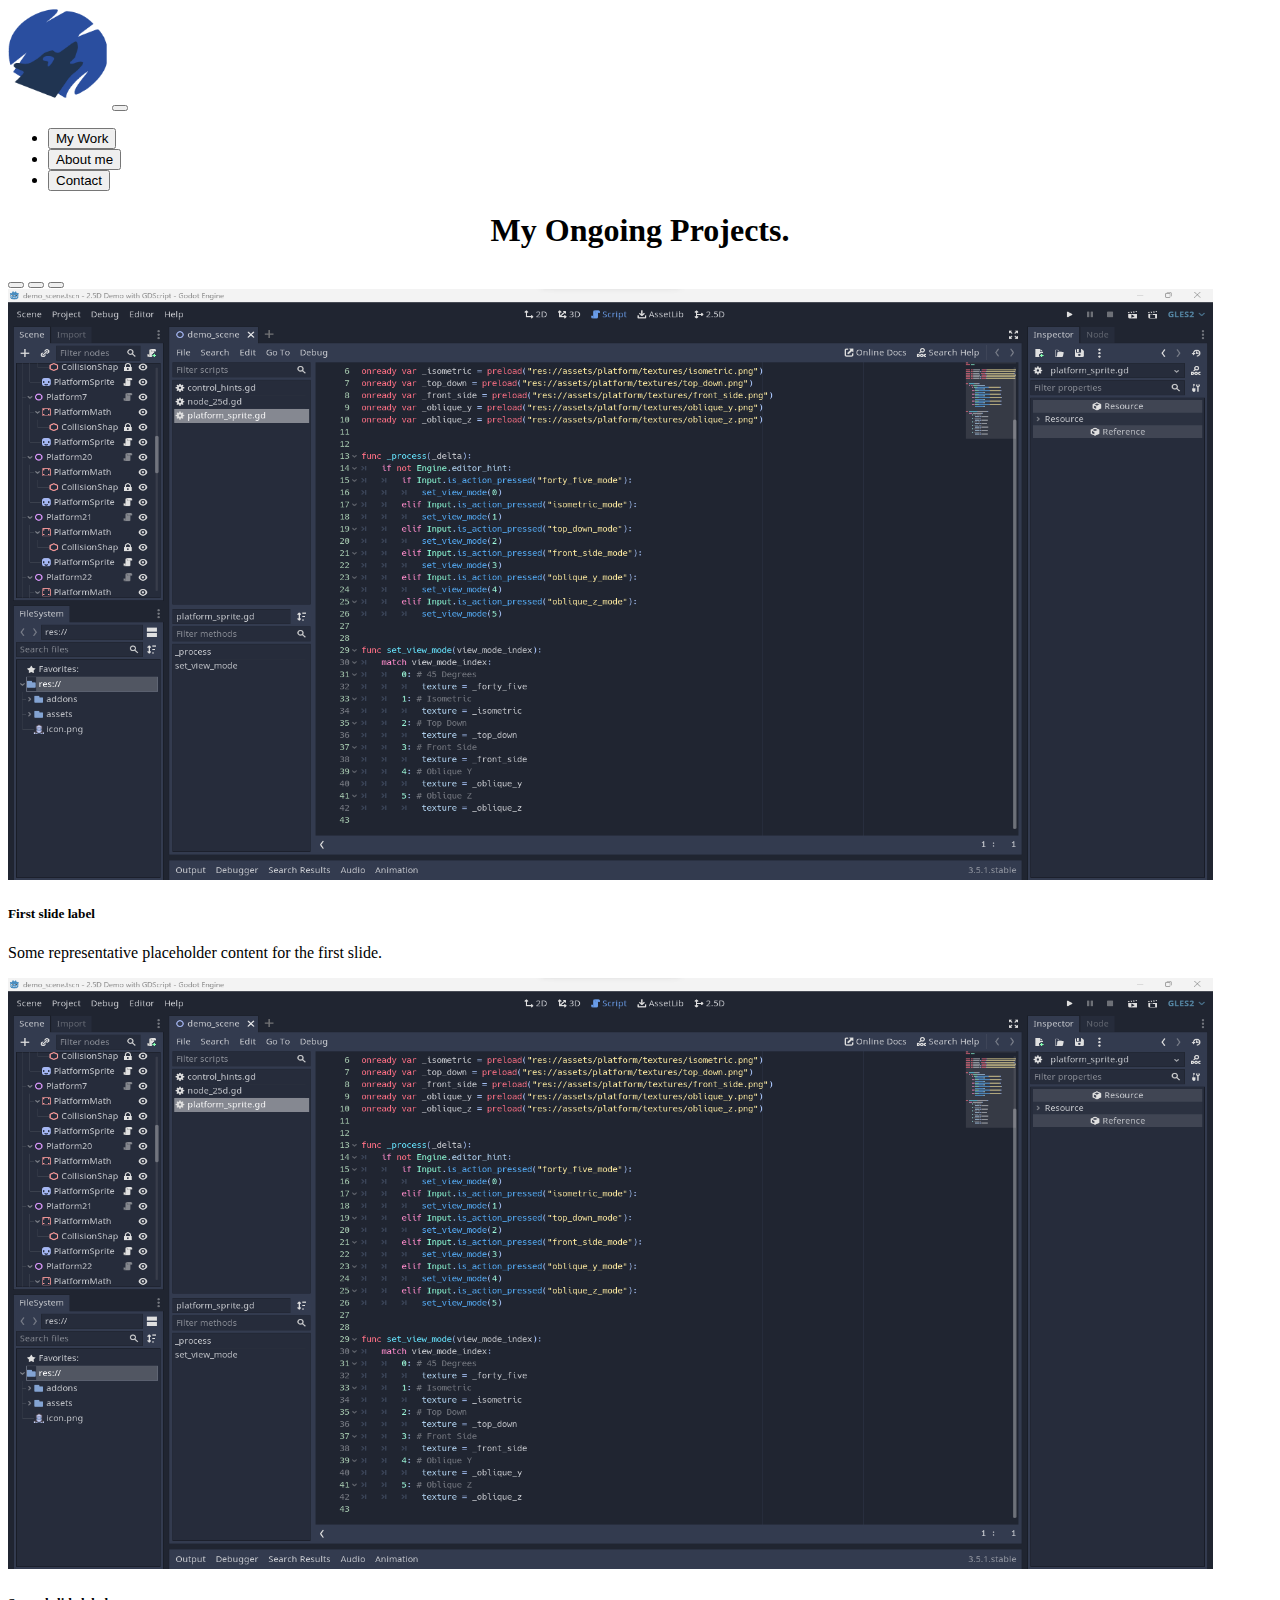
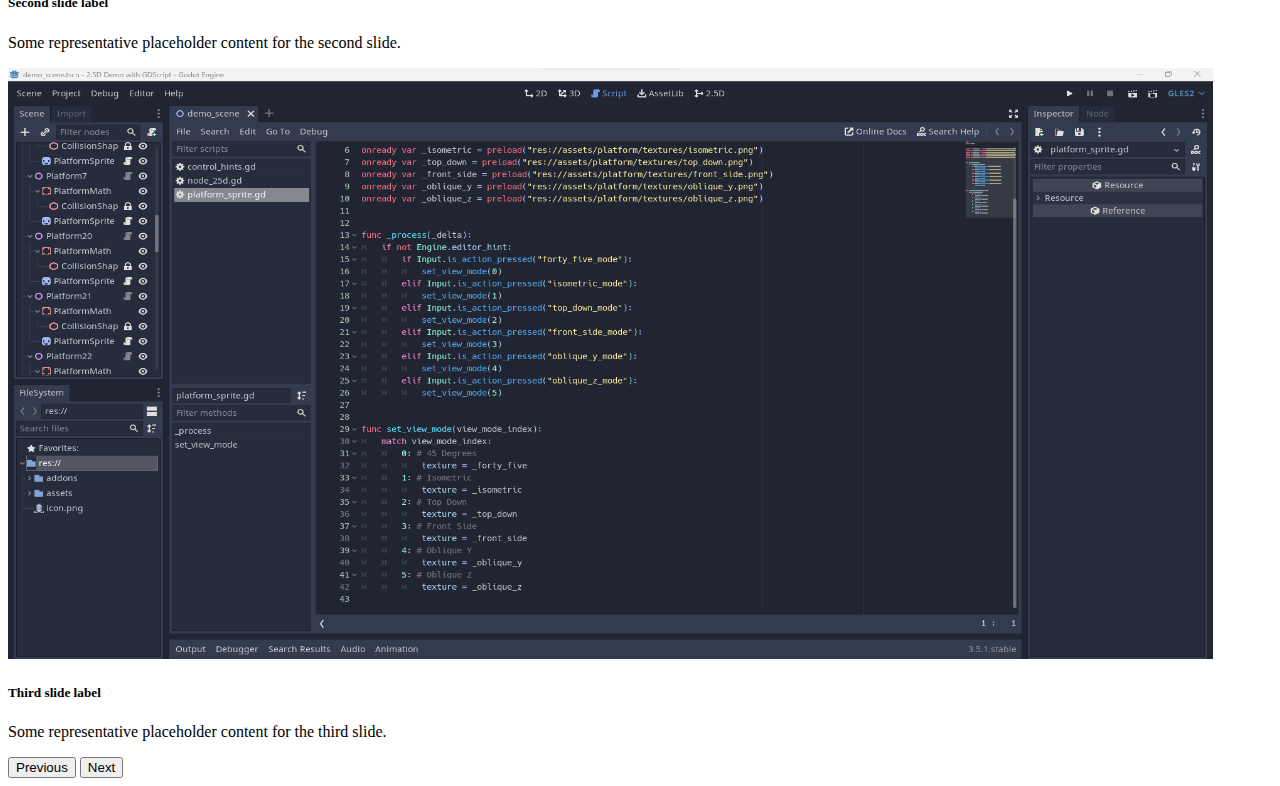
==== index.html @ 951813fd "first" ====
<!DOCTYPE html>
<html lang="en">
<head>
    <meta charset="UTF-8">
    <meta http-equiv="X-UA-Compatible" content="IE=edge">
    <meta name="viewport" content="width=device-width, initial-scale=1.0">
    <title>Zeel Patel</title>
    <link href="https://cdn.jsdelivr.net/npm/bootstrap@5.3.0-alpha2/dist/css/bootstrap.min.css" rel="stylesheet" integrity="sha384-aFq/bzH65dt+w6FI2ooMVUpc+21e0SRygnTpmBvdBgSdnuTN7QbdgL+OapgHtvPp" crossorigin="anonymous">
    <link rel="stylesheet" href="css/styles.css">
</head>
<body>
    <script src="https://cdn.jsdelivr.net/npm/bootstrap@5.3.0-alpha2/dist/js/bootstrap.bundle.min.js" integrity="sha384-qKXV1j0HvMUeCBQ+QVp7JcfGl760yU08IQ+GpUo5hlbpg51QRiuqHAJz8+BrxE/N" crossorigin="anonymous"></script>
    <header>
        <nav class="navbar navbar-expand-lg bg-body-tertiary">
          <div class="container-fluid">
            <a class="navbar-brand" href="index.html"><img src="img/Expanded.png" alt="logo" width="100px"></a>
            <button class="navbar-toggler" type="button" data-bs-toggle="collapse" data-bs-target="#navbarSupportedContent" aria-controls="navbarSupportedContent" aria-expanded="false" aria-label="Toggle navigation">
              <span class="navbar-toggler-icon"></span>
            </button>
            <div class="collapse navbar-collapse" id="navbarSupportedContent">
              <ul class="navbar-nav ms-auto mb-2 mb-lg-0">
                <li class="nav-item">
                  <a class="nav-link" href="#"><button class="btn btn-danger rounded-pill">My Work</button></a>
                </li>
                <li class="nav-item">
                  <a class="nav-link" href="about.html"><button class="btn btn-danger rounded-pill">About me</button></a>
                </li>
                </li>
                <li class="nav-item">
                  <a class="nav-link" href="contact.html"><button class="btn btn-danger rounded-pill">Contact</button></a>
                </li>
              </ul>
            </div>
          </div>
        </nav>
    </header>
    <main>
        <h1 class="on">My Ongoing Projects.</h1>
        <div id="carouselExampleDark" class="carousel carousel-dark slide">
            <div class="carousel-indicators">
              <button type="button" data-bs-target="#carouselExampleDark" data-bs-slide-to="0" class="active" aria-current="true" aria-label="Slide 1"></button>
              <button type="button" data-bs-target="#carouselExampleDark" data-bs-slide-to="1" aria-label="Slide 2"></button>
              <button type="button" data-bs-target="#carouselExampleDark" data-bs-slide-to="2" aria-label="Slide 3"></button>
            </div>
            <div class="carousel-inner  mt-5 ms-5">
              <div class="carousel-item active" data-bs-interval="10000">
                <img src="img/1.png" class="d-block w-100" alt="...">
                <div class="carousel-caption d-none d-md-block">
                  <h5>First slide label</h5>
                  <p>Some representative placeholder content for the first slide.</p>
                </div>
              </div>
              <div class="carousel-item" data-bs-interval="2000">
                <img src="img/2.png" class="d-block w-100" alt="...">
                <div class="carousel-caption d-none d-md-block">
                  <h5>Second slide label</h5>
                  <p>Some representative placeholder content for the second slide.</p>
                </div>
              </div>
              <div class="carousel-item">
                <img src="img/3.png" class="d-block w-100" alt="...">
                <div class="carousel-caption d-none d-md-block">
                  <h5>Third slide label</h5>
                  <p>Some representative placeholder content for the third slide.</p>
                </div>
              </div>
            </div>
            <button class="carousel-control-prev" type="button" data-bs-target="#carouselExampleDark" data-bs-slide="prev">
              <span class="carousel-control-prev-icon" aria-hidden="true"></span>
              <span class="visually-hidden">Previous</span>
            </button>
            <button class="carousel-control-next" type="button" data-bs-target="#carouselExampleDark" data-bs-slide="next">
              <span class="carousel-control-next-icon" aria-hidden="true"></span>
              <span class="visually-hidden">Next</span>
            </button>
          </div>
    </main>
</body>
</html>
---- css/styles.css ----
.on{
    text-align: center;
}
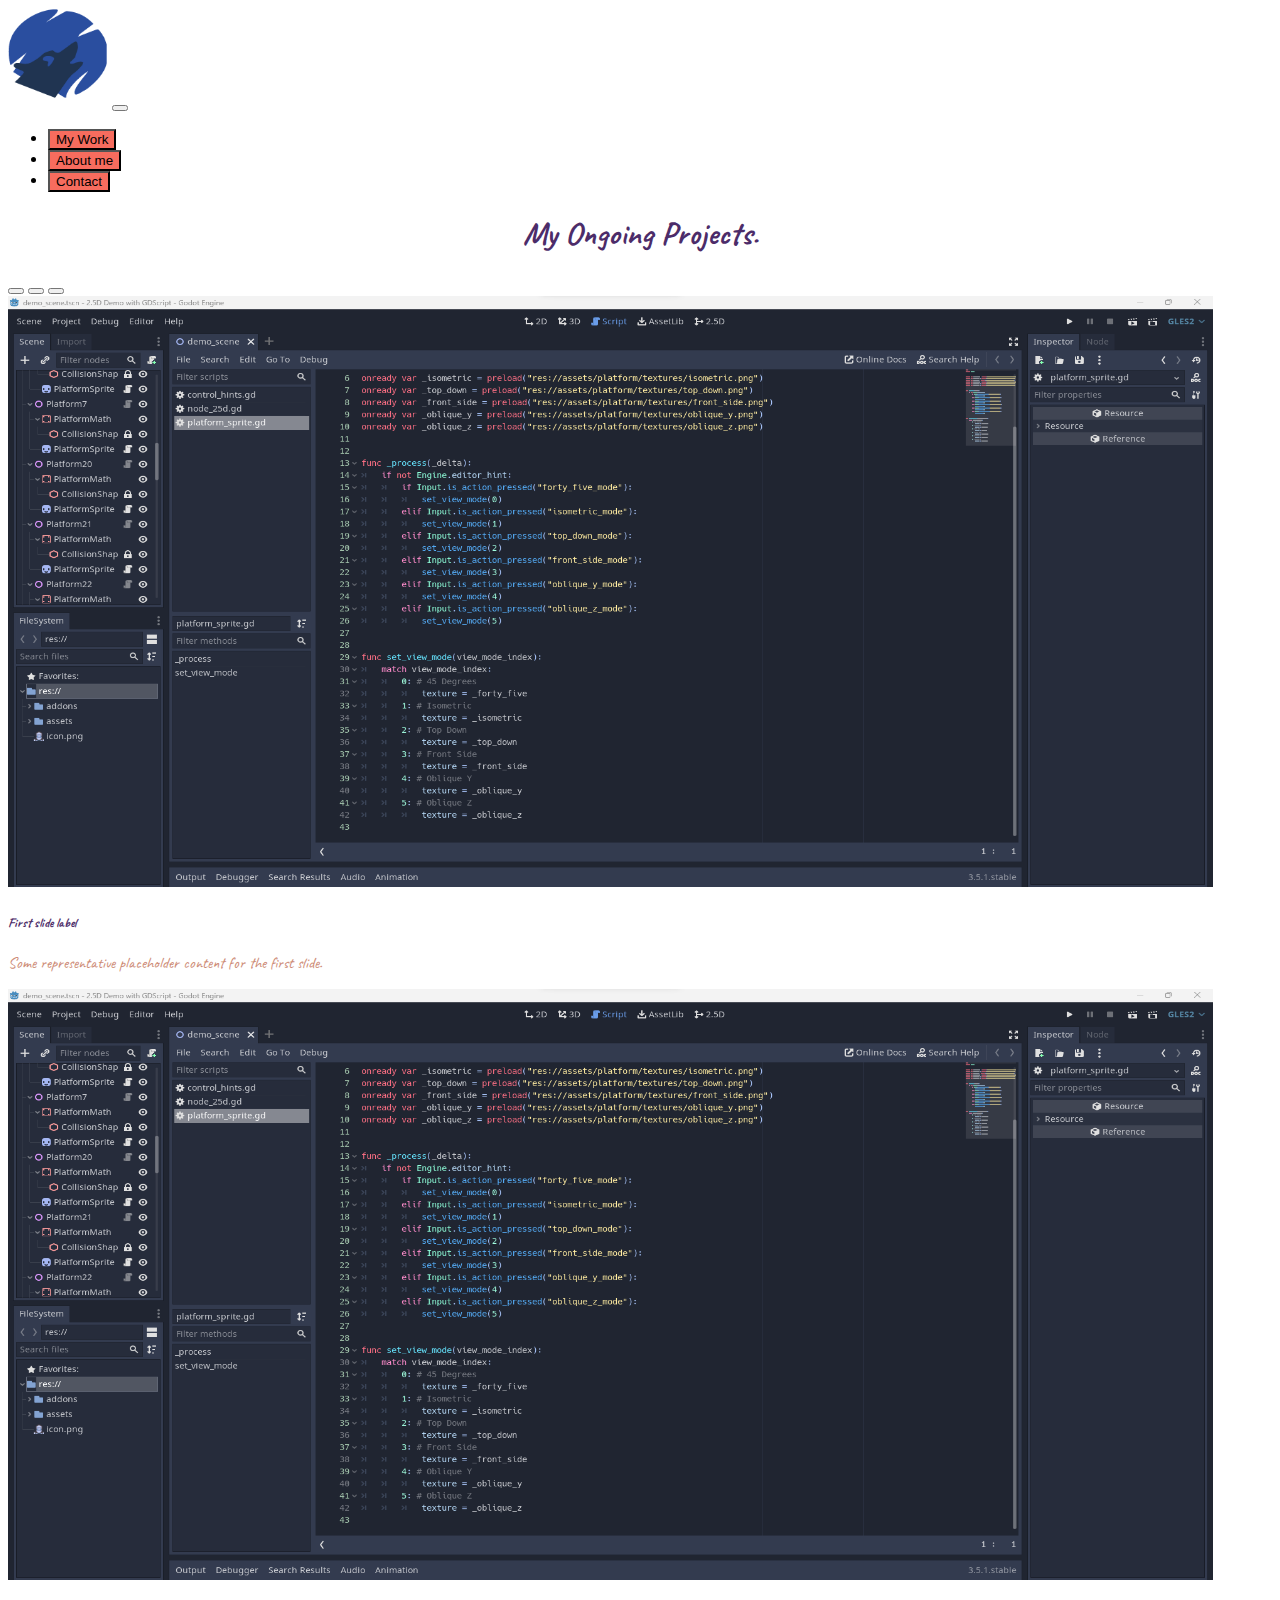
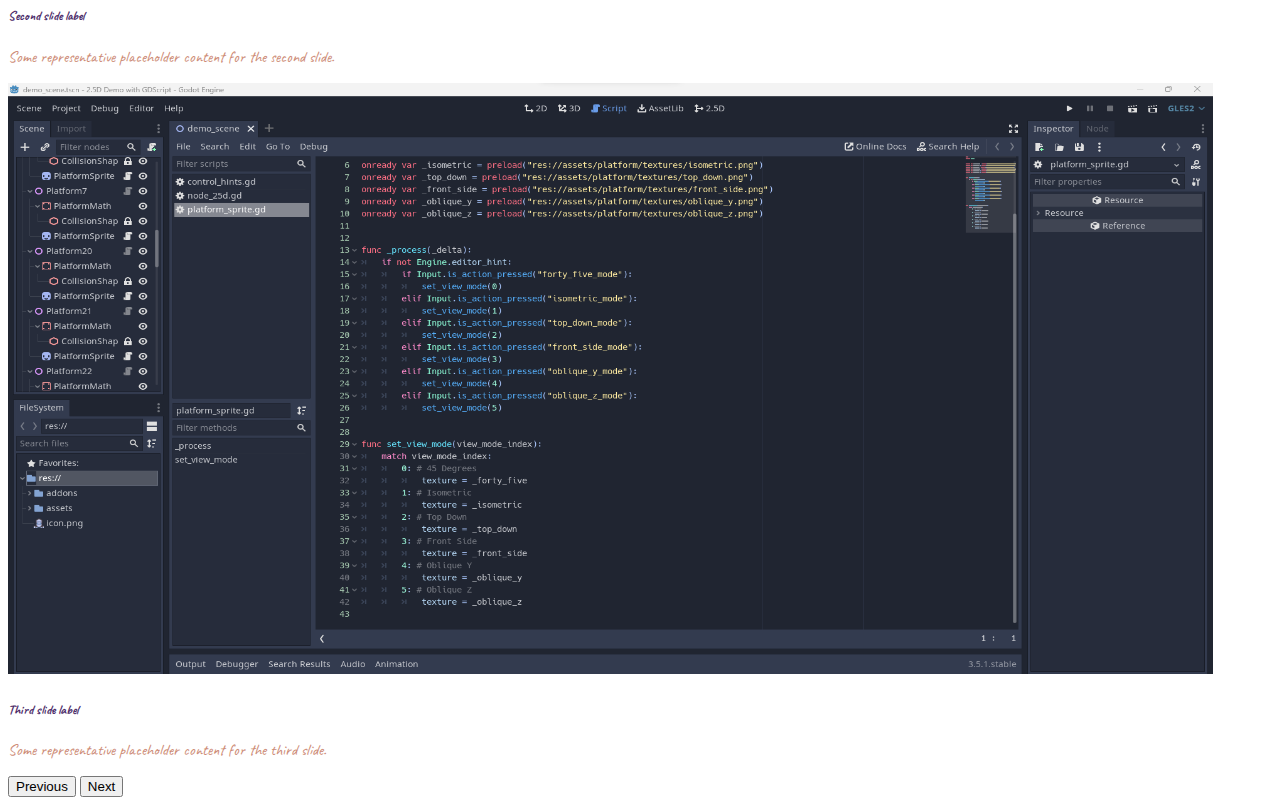
==== commit 28d5868a: "final" ====
--- a/index.html
+++ b/index.html
@@ -6,6 +6,9 @@
     <meta name="viewport" content="width=device-width, initial-scale=1.0">
     <title>Zeel Patel</title>
     <link href="https://cdn.jsdelivr.net/npm/bootstrap@5.3.0-alpha2/dist/css/bootstrap.min.css" rel="stylesheet" integrity="sha384-aFq/bzH65dt+w6FI2ooMVUpc+21e0SRygnTpmBvdBgSdnuTN7QbdgL+OapgHtvPp" crossorigin="anonymous">
+    <link rel="preconnect" href="https://fonts.googleapis.com">
+    <link rel="preconnect" href="https://fonts.gstatic.com" crossorigin>
+    <link href="https://fonts.googleapis.com/css2?family=Caveat:wght@400;500&family=Open+Sans:ital,wght@0,300;0,400;1,400&display=swap" rel="stylesheet">
     <link rel="stylesheet" href="css/styles.css">
 </head>
 <body>
@@ -20,14 +23,14 @@
             <div class="collapse navbar-collapse" id="navbarSupportedContent">
               <ul class="navbar-nav ms-auto mb-2 mb-lg-0">
                 <li class="nav-item">
-                  <a class="nav-link" href="#"><button class="btn btn-danger rounded-pill">My Work</button></a>
+                  <a class="nav-link" href="#"><button class="btn btn-primary">My Work</button></a>
                 </li>
                 <li class="nav-item">
-                  <a class="nav-link" href="about.html"><button class="btn btn-danger rounded-pill">About me</button></a>
+                  <a class="nav-link" href="about.html"><button class="btn btn-primary">About me</button></a>
                 </li>
                 </li>
                 <li class="nav-item">
-                  <a class="nav-link" href="contact.html"><button class="btn btn-danger rounded-pill">Contact</button></a>
+                  <a class="nav-link" href="contact.html"><button class="btn btn-primary">Contact</button></a>
                 </li>
               </ul>
             </div>
@@ -35,45 +38,45 @@
         </nav>
     </header>
     <main>
-        <h1 class="on">My Ongoing Projects.</h1>
-        <div id="carouselExampleDark" class="carousel carousel-dark slide">
-            <div class="carousel-indicators">
-              <button type="button" data-bs-target="#carouselExampleDark" data-bs-slide-to="0" class="active" aria-current="true" aria-label="Slide 1"></button>
-              <button type="button" data-bs-target="#carouselExampleDark" data-bs-slide-to="1" aria-label="Slide 2"></button>
-              <button type="button" data-bs-target="#carouselExampleDark" data-bs-slide-to="2" aria-label="Slide 3"></button>
-            </div>
-            <div class="carousel-inner  mt-5 ms-5">
-              <div class="carousel-item active" data-bs-interval="10000">
-                <img src="img/1.png" class="d-block w-100" alt="...">
-                <div class="carousel-caption d-none d-md-block">
-                  <h5>First slide label</h5>
-                  <p>Some representative placeholder content for the first slide.</p>
-                </div>
-              </div>
-              <div class="carousel-item" data-bs-interval="2000">
-                <img src="img/2.png" class="d-block w-100" alt="...">
-                <div class="carousel-caption d-none d-md-block">
-                  <h5>Second slide label</h5>
-                  <p>Some representative placeholder content for the second slide.</p>
-                </div>
-              </div>
-              <div class="carousel-item">
-                <img src="img/3.png" class="d-block w-100" alt="...">
-                <div class="carousel-caption d-none d-md-block">
-                  <h5>Third slide label</h5>
-                  <p>Some representative placeholder content for the third slide.</p>
-                </div>
+        <h1 class="on" id="ons">My Ongoing Projects.</h1>
+        <div id="carouselExampleCaptions" class="carousel slide">
+          <div class="carousel-indicators">
+            <button type="button" data-bs-target="#carouselExampleCaptions" data-bs-slide-to="0" class="active" aria-current="true" aria-label="Slide 1"></button>
+            <button type="button" data-bs-target="#carouselExampleCaptions" data-bs-slide-to="1" aria-label="Slide 2"></button>
+            <button type="button" data-bs-target="#carouselExampleCaptions" data-bs-slide-to="2" aria-label="Slide 3"></button>
+          </div>
+          <div class="carousel-inner">
+            <div class="carousel-item active">
+              <img src="img/1.png" class="d-block w-100" alt="...">
+              <div class="carousel-caption d-none d-md-block">
+                <h5 id="sl">First slide label</h5>
+                <p id="slide">Some representative placeholder content for the first slide.</p>
               </div>
             </div>
-            <button class="carousel-control-prev" type="button" data-bs-target="#carouselExampleDark" data-bs-slide="prev">
-              <span class="carousel-control-prev-icon" aria-hidden="true"></span>
-              <span class="visually-hidden">Previous</span>
-            </button>
-            <button class="carousel-control-next" type="button" data-bs-target="#carouselExampleDark" data-bs-slide="next">
-              <span class="carousel-control-next-icon" aria-hidden="true"></span>
-              <span class="visually-hidden">Next</span>
-            </button>
+            <div class="carousel-item">
+              <img src="img/2.png" class="d-block w-100" alt="...">
+              <div class="carousel-caption d-none d-md-block">
+                <h5 id="sl">Second slide label</h5>
+                <p id="slide">Some representative placeholder content for the second slide.</p>
+              </div>
+            </div>
+            <div class="carousel-item">
+              <img src="img/3.png" class="d-block w-100" alt="...">
+              <div class="carousel-caption d-none d-md-block">
+                <h5 id="sl">Third slide label</h5>
+                <p id="slide">Some representative placeholder content for the third slide.</p>
+              </div>
+            </div>
           </div>
+          <button class="carousel-control-prev" type="button" data-bs-target="#carouselExampleCaptions" data-bs-slide="prev">
+            <span class="carousel-control-prev-icon" aria-hidden="true"></span>
+            <span class="visually-hidden">Previous</span>
+          </button>
+          <button class="carousel-control-next" type="button" data-bs-target="#carouselExampleCaptions" data-bs-slide="next">
+            <span class="carousel-control-next-icon" aria-hidden="true"></span>
+            <span class="visually-hidden">Next</span>
+          </button>
+        </div>
     </main>
 </body>
 </html>--- a/css/styles.css
+++ b/css/styles.css
@@ -1,3 +1,33 @@
+body{
+    font-family: 'Caveat', cursive;
+}
 .on{
     text-align: center;
+    font-family: 'Caveat', cursive;
 }
+#ont{
+    margin-top: 50px;
+    
+}
+#ons{
+    color: #4C2C69;
+}
+
+#slide{
+    color: #CD8B76;
+}
+
+#sl{
+    color: #4C2C69;
+}
+
+#con{
+    color: #60992D;
+}
+#conc{
+    color: #3C6E71;
+}
+
+.btn-primary{
+    background-color: #F76C5E;
+}
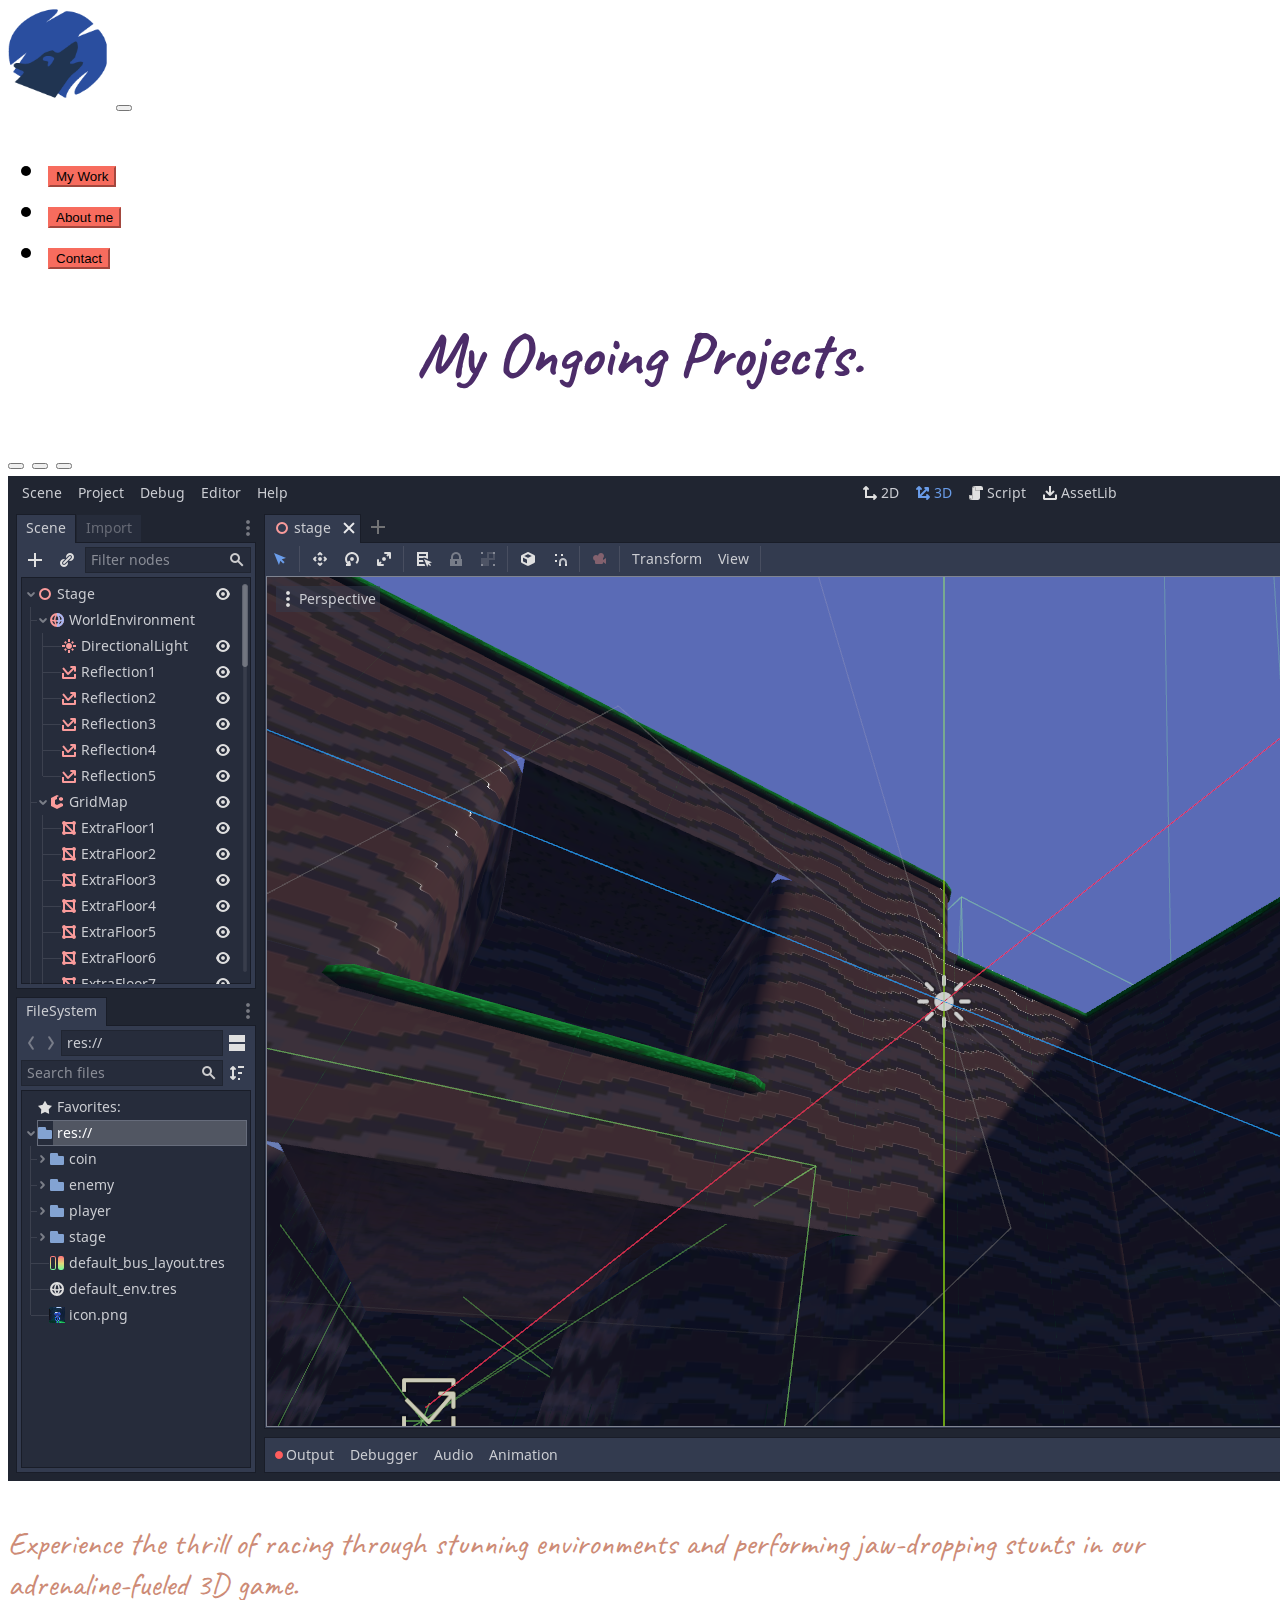
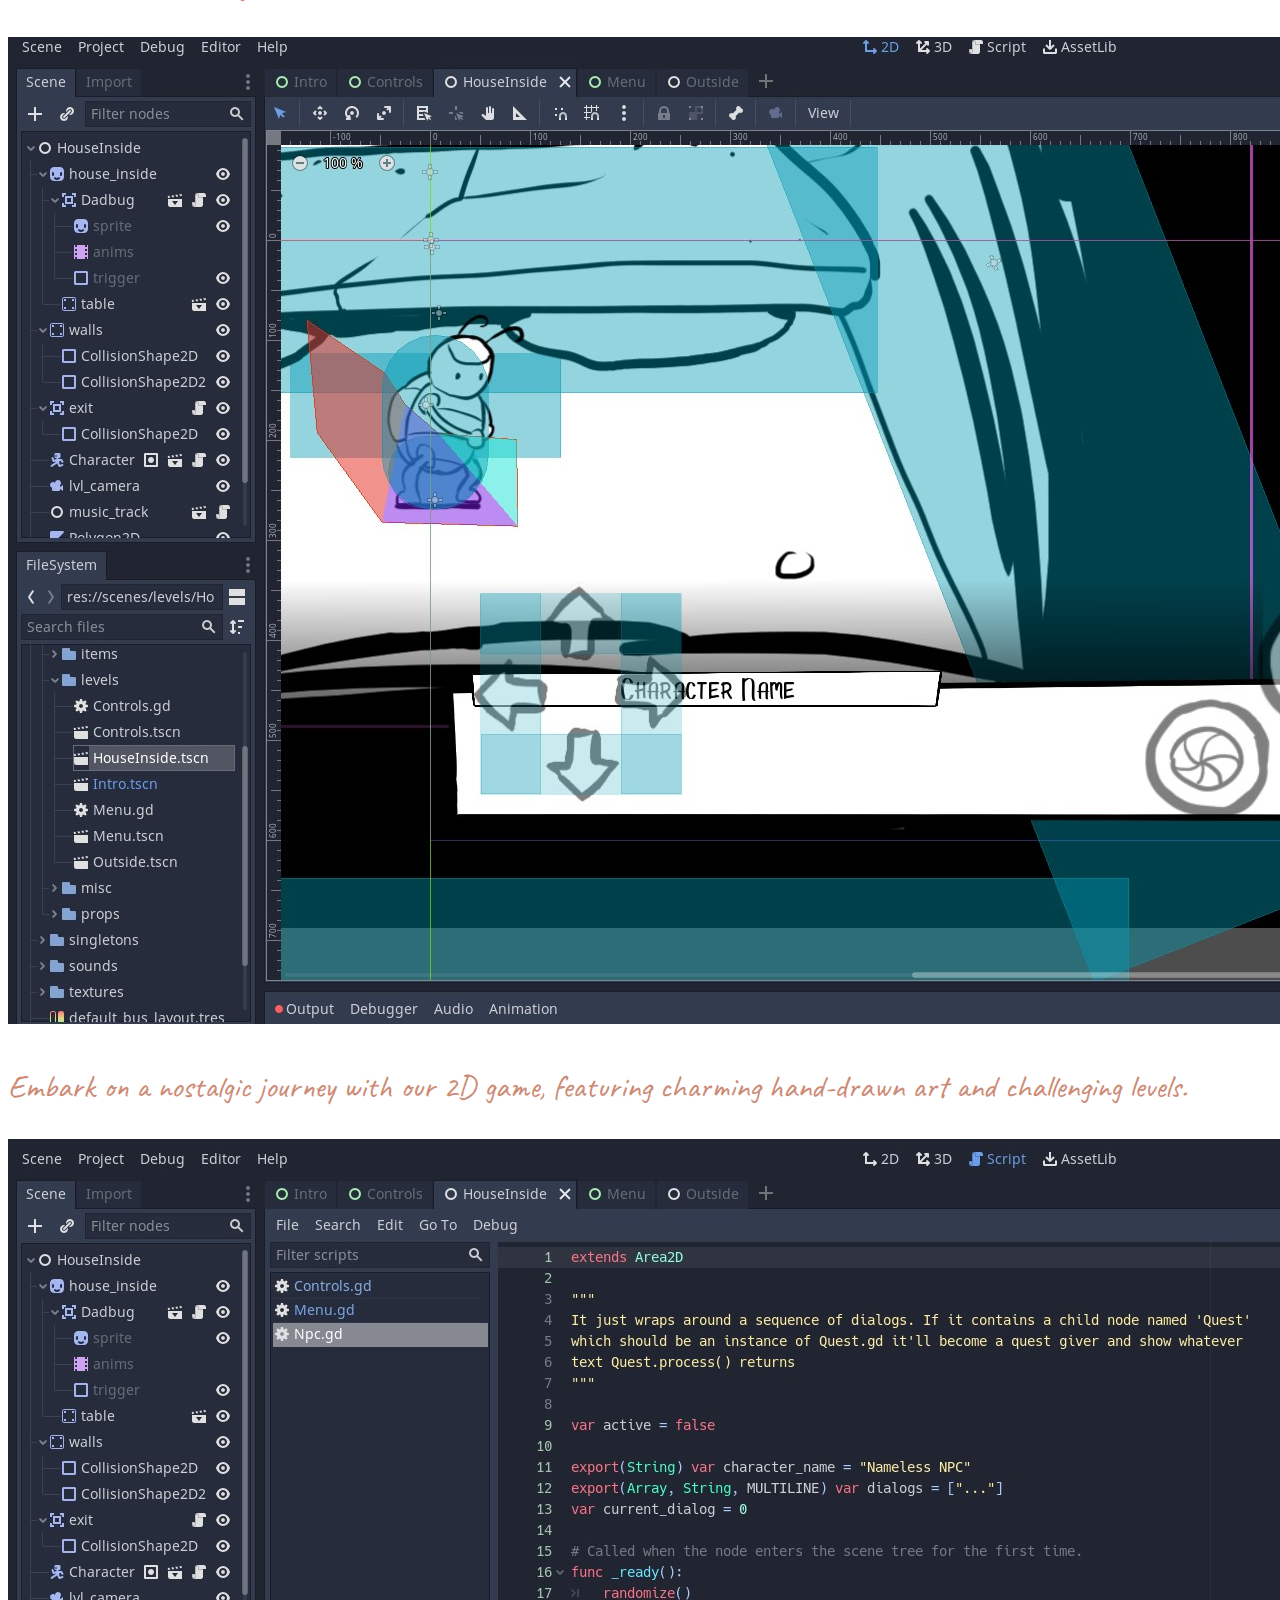
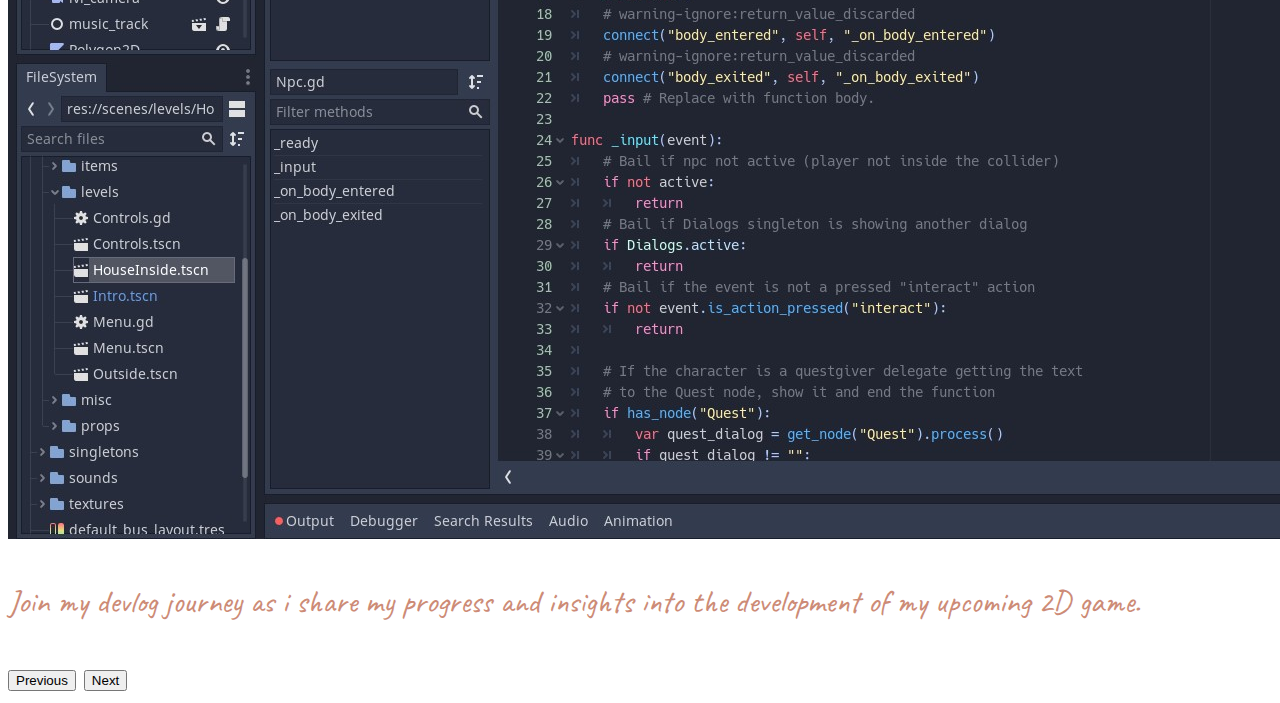
==== commit 0aa0fb95: "final" ====
--- a/index.html
+++ b/index.html
@@ -49,22 +49,22 @@
             <div class="carousel-item active">
               <img src="img/1.png" class="d-block w-100" alt="...">
               <div class="carousel-caption d-none d-md-block">
-                <h5 id="sl">First slide label</h5>
-                <p id="slide">Some representative placeholder content for the first slide.</p>
+                
+                <p id="slide">Experience the thrill of racing through stunning environments and performing jaw-dropping stunts in our adrenaline-fueled 3D game.</p>
               </div>
             </div>
             <div class="carousel-item">
-              <img src="img/2.png" class="d-block w-100" alt="...">
+              <img src="img/2.jpg" class="d-block w-100" alt="...">
               <div class="carousel-caption d-none d-md-block">
-                <h5 id="sl">Second slide label</h5>
-                <p id="slide">Some representative placeholder content for the second slide.</p>
+                
+                <p id="slide">Embark on a nostalgic journey with our 2D game, featuring charming hand-drawn art and challenging levels.</p>
               </div>
             </div>
             <div class="carousel-item">
-              <img src="img/3.png" class="d-block w-100" alt="...">
+              <img src="img/3.jpg" class="d-block w-100" alt="...">
               <div class="carousel-caption d-none d-md-block">
-                <h5 id="sl">Third slide label</h5>
-                <p id="slide">Some representative placeholder content for the third slide.</p>
+                
+                <p id="slide">Join my devlog journey as i share my progress and insights into the development of my upcoming 2D game.</p>
               </div>
             </div>
           </div>
--- a/css/styles.css
+++ b/css/styles.css
@@ -1,12 +1,15 @@
 body{
     font-family: 'Caveat', cursive;
+    font-size: 32px;
 }
 .on{
     text-align: center;
     font-family: 'Caveat', cursive;
+    font-size: 62px;
 }
 #ont{
     margin-top: 50px;
+    margin-bottom: 30px;
     
 }
 #ons{
@@ -17,9 +20,6 @@
     color: #CD8B76;
 }
 
-#sl{
-    color: #4C2C69;
-}
 
 #con{
     color: #60992D;
@@ -30,4 +30,26 @@
 
 .btn-primary{
     background-color: #F76C5E;
+    border-color: #F76C5E;
 }
+.btn-primary:hover{
+    background-color: #48A9A6;
+    border-color: #48A9A6;
+}
+
+#contain .btn-primary{
+    background-color: #2A9F61;
+    border-color: #2A9F61;
+}
+
+@media only screen and (max-width: 767px) {
+    .on{
+        font-size: 40px;
+    }
+    #con{
+        font-size: 20px;
+    }
+    #conc{
+        font-size: 18px;
+    }
+  }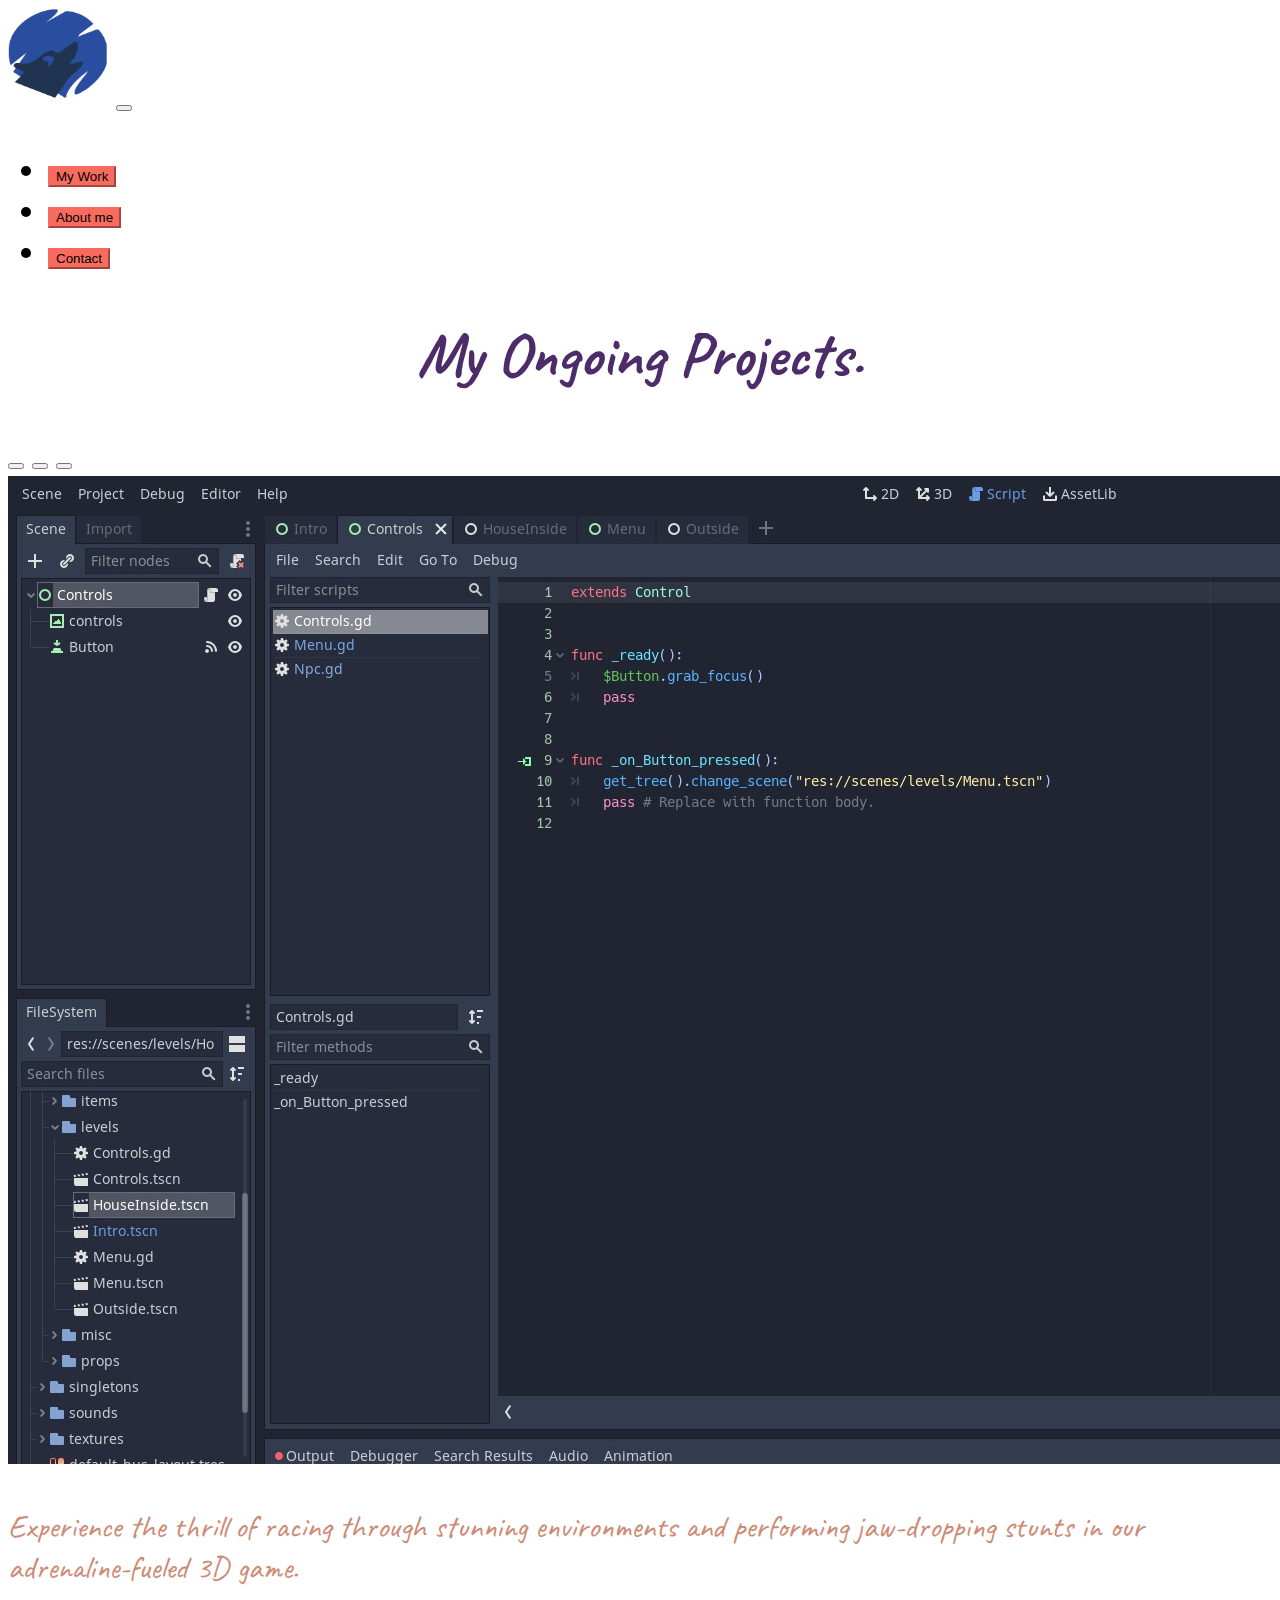
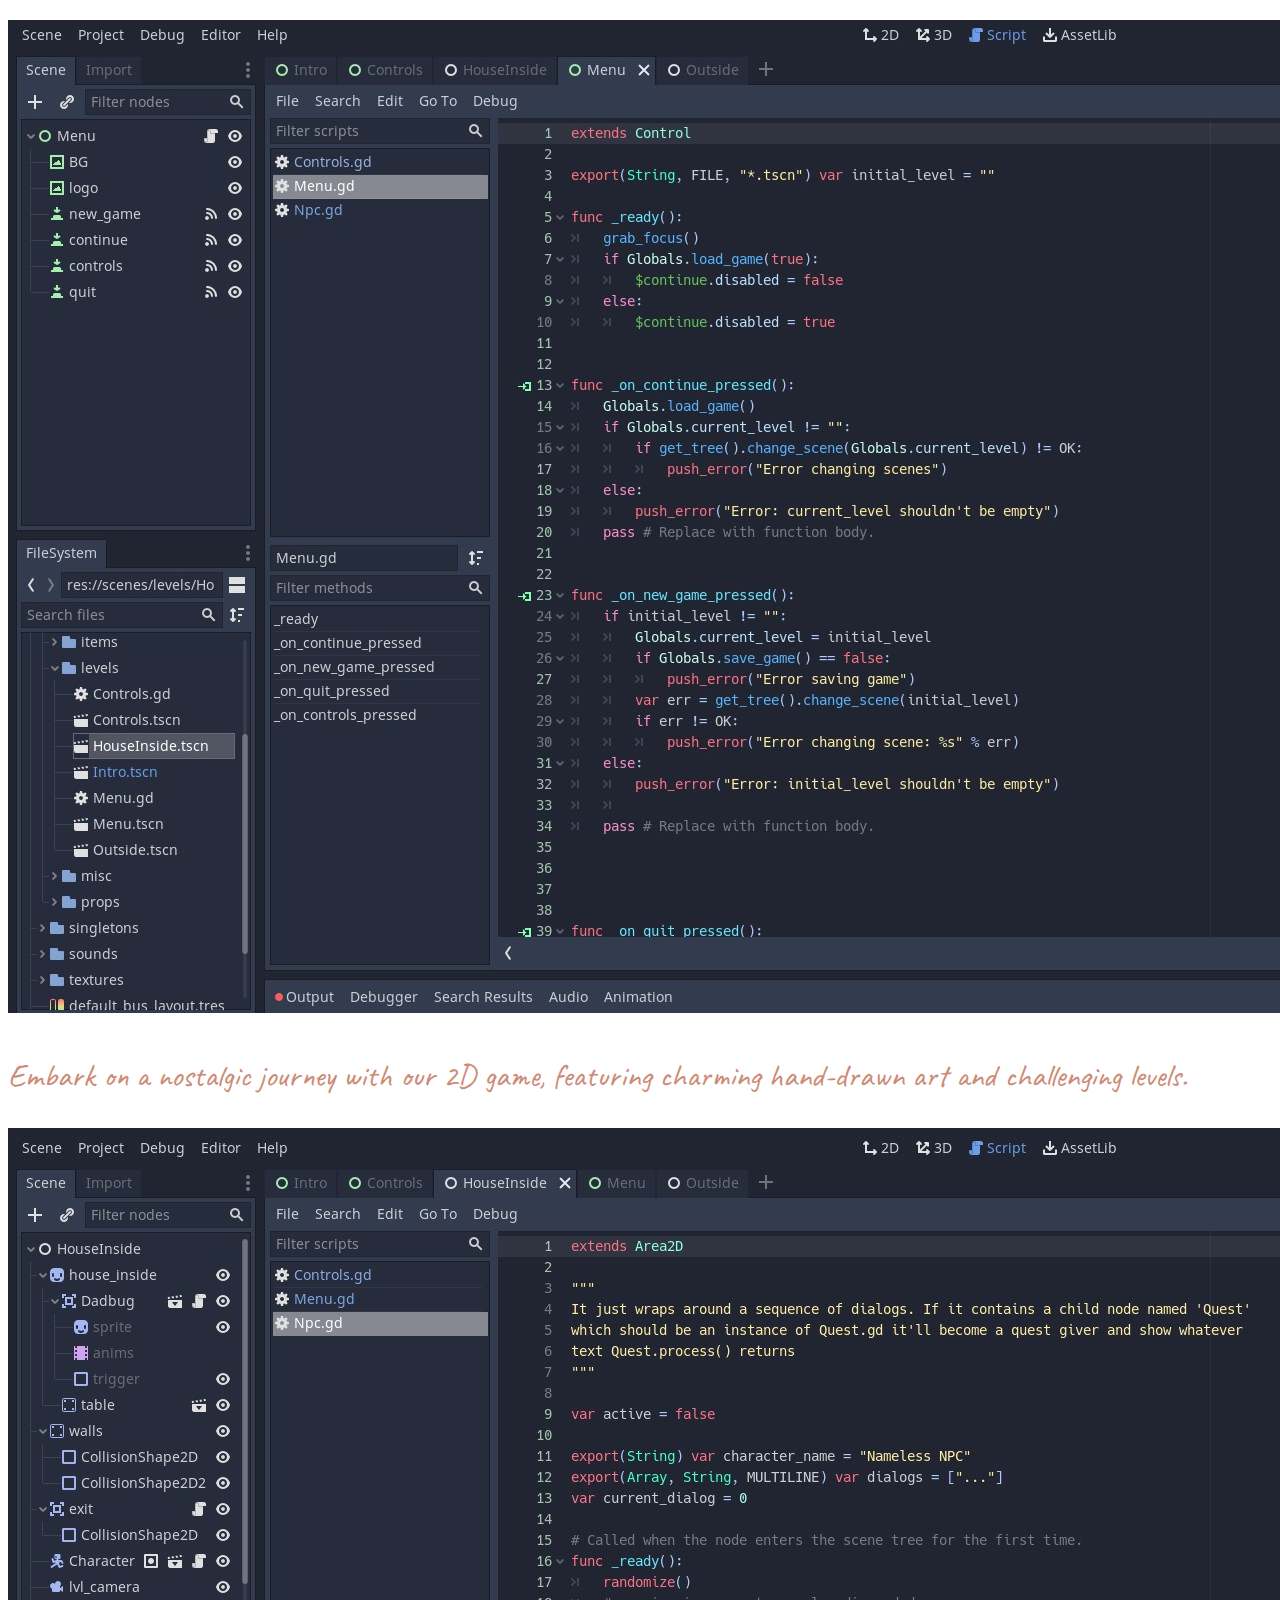
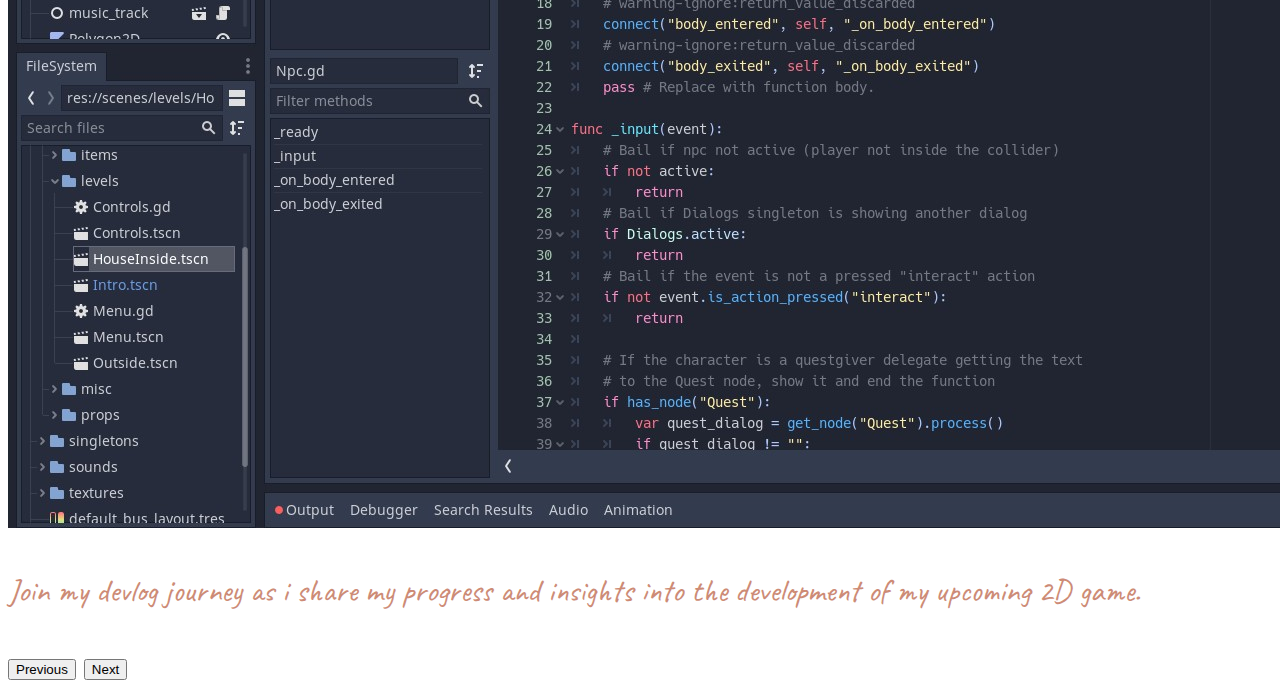
==== commit 6c7219ee: "final" ====
--- a/index.html
+++ b/index.html
@@ -47,21 +47,21 @@
           </div>
           <div class="carousel-inner">
             <div class="carousel-item active">
-              <img src="img/1.png" class="d-block w-100" alt="...">
+              <img src="img/1.jpg" class="d-block w-100" alt="3d-game">
               <div class="carousel-caption d-none d-md-block">
                 
                 <p id="slide">Experience the thrill of racing through stunning environments and performing jaw-dropping stunts in our adrenaline-fueled 3D game.</p>
               </div>
             </div>
             <div class="carousel-item">
-              <img src="img/2.jpg" class="d-block w-100" alt="...">
+              <img src="img/2.jpg" class="d-block w-100" alt="2d-game">
               <div class="carousel-caption d-none d-md-block">
                 
                 <p id="slide">Embark on a nostalgic journey with our 2D game, featuring charming hand-drawn art and challenging levels.</p>
               </div>
             </div>
             <div class="carousel-item">
-              <img src="img/3.jpg" class="d-block w-100" alt="...">
+              <img src="img/3.jpg" class="d-block w-100" alt="devlog">
               <div class="carousel-caption d-none d-md-block">
                 
                 <p id="slide">Join my devlog journey as i share my progress and insights into the development of my upcoming 2D game.</p>
